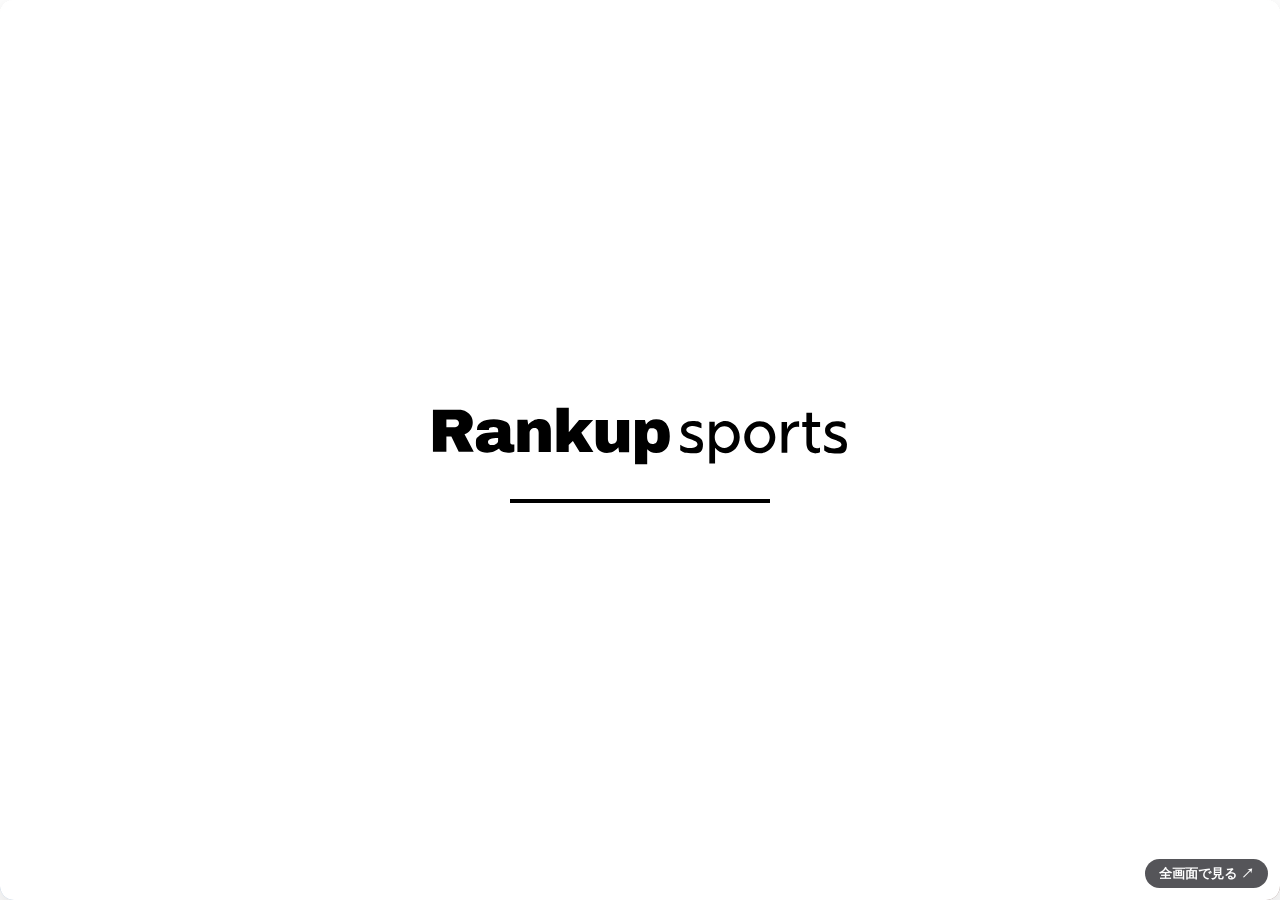
==== embed/index.html @ b1ec4e62 "Add product-page embed snippets (code mode + URL mode wrapper) - embed/wix-product-page.html: paste-" ====
<!DOCTYPE html>
<html lang="ja">
<head>
<meta charset="utf-8" />
<meta name="viewport" content="width=device-width, initial-scale=1" />
<meta name="robots" content="noindex, nofollow" />
<title>BASKETBALL GEAR BAGS — 埋め込み用</title>

<!-- ============================================================
     商品ページ埋め込み用ラッパー（URL指定モード用）

     Wix の「HTML コードを埋め込む」→「ウェブサイトのアドレス」モードは
     コードを差し込めないので、角丸・影・全画面ボタンはこのページ側に持たせる。
     Wix に貼る URL:
       https://rankupsports.github.io/basketball-gear-bags/embed/

     サイズ（Wix エディタ側で枠のサイズを指定。中身は枠いっぱいに追従）
       PC       : 980 x 820
       モバイル : 320 x 560

     ※ 装飾が不要なら、このページを経由せず LP の URL を直接貼れば
        iframe が1枚減って軽くなる:
          https://rankupsports.github.io/basketball-gear-bags/
     ============================================================ -->
<style>
  /* 角丸の外側から商品ページの地色が見えるように、地は透明にしておく。 */
  html, body { margin: 0; padding: 0; height: 100%; background: transparent; }

  .lpEmbed {
    position: relative;
    height: 100%;
    min-height: 420px;
    border-radius: 14px;
    overflow: hidden;
    background: #ffffff;                      /* 読み込み中の地色 */
    box-shadow: 0 10px 30px rgba(0, 0, 0, .14);
  }
  .lpEmbed iframe { display: block; width: 100%; height: 100%; border: 0; }

  /* iframe 内のスクロールが窮屈な人向けの逃げ道。_blank で別タブに出す。 */
  .lpEmbed__open {
    position: absolute; right: 12px; bottom: 12px; z-index: 2;
    display: inline-flex; align-items: center; gap: 6px;
    padding: 8px 14px; border-radius: 999px;
    background: rgba(20, 20, 26, .72); color: #fff; text-decoration: none;
    font: 600 13px/1 -apple-system, BlinkMacSystemFont, "Helvetica Neue",
          "Hiragino Kaku Gothic ProN", "Noto Sans JP", sans-serif;
    -webkit-backdrop-filter: blur(6px); backdrop-filter: blur(6px);
    transition: background .2s ease;
  }
  .lpEmbed__open:hover { background: rgba(20, 20, 26, .92); }
  .lpEmbed__open:focus-visible { outline: 2px solid #fff; outline-offset: 2px; }

  @media (max-width: 600px) {
    .lpEmbed { border-radius: 10px; box-shadow: 0 6px 18px rgba(0, 0, 0, .12); }
    .lpEmbed__open { right: 8px; bottom: 8px; padding: 7px 12px; font-size: 12px; }
  }
</style>
</head>
<body>

<div class="lpEmbed">
  <iframe
    src="../index.html"
    title="BASKETBALL GEAR BAGS 特設ページ"
    loading="lazy"
    allow="autoplay; fullscreen"
    referrerpolicy="no-referrer-when-downgrade"
    scrolling="yes"></iframe>

  <a class="lpEmbed__open" href="../index.html" target="_blank" rel="noopener">全画面で見る ↗</a>
</div>

</body>
</html>
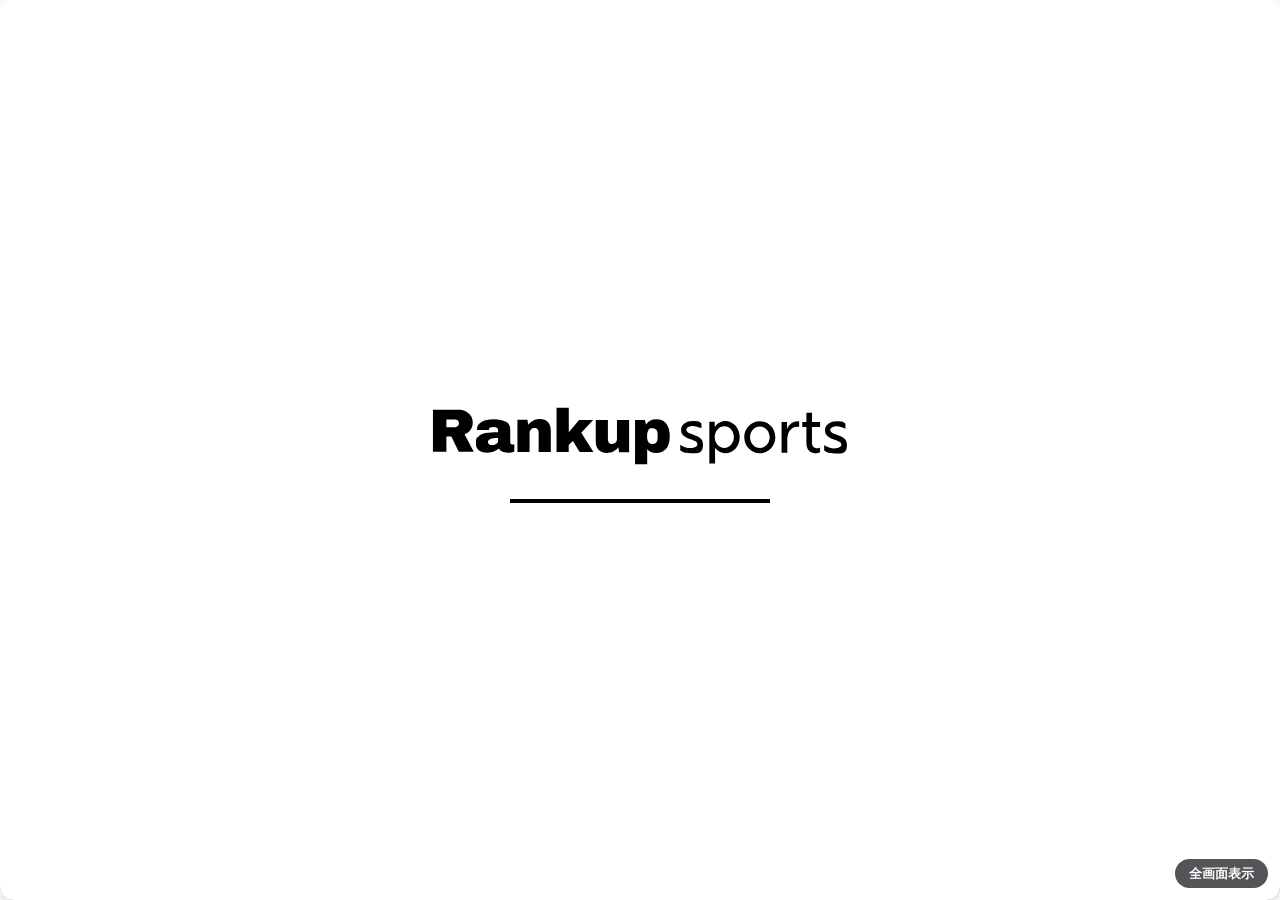
==== commit 4664bbac: "Embeds: scrolling the framed LP switches it to fullscreen Preview no longer scrolls inside the frame" ====
--- a/embed/index.html
+++ b/embed/index.html
@@ -10,7 +10,7 @@
      商品ページ埋め込み用ラッパー（URL指定モード用）
 
      Wix の「HTML コードを埋め込む」→「ウェブサイトのアドレス」モードは
-     コードを差し込めないので、角丸・影・全画面ボタンはこのページ側に持たせる。
+     コードを差し込めないので、装飾と全画面の仕掛けはこのページ側に持たせる。
      Wix に貼る URL:
        https://rankupsports.github.io/basketball-gear-bags/embed/
 
@@ -18,9 +18,20 @@
        PC       : 980 x 820
        モバイル : 320 x 560
 
-     ※ 装飾が不要なら、このページを経由せず LP の URL を直接貼れば
-        iframe が1枚減って軽くなる:
-          https://rankupsports.github.io/basketball-gear-bags/
+     ■ 枠内をスクロールしたら全画面へ
+       枠の中で LP をスクロールさせる代わりに、スクロール操作を全画面表示の
+       きっかけに使う（プレビュー中は iframe を pointer-events:none にして
+       LP 側がスクロールを食わないようにしてある）。
+
+       - タッチ（スマホ/タブレット）: 縦スワイプで即全画面。
+         スワイプ終わりの touchend はブラウザ仕様で「ユーザー操作」として
+         有効なので、Fullscreen API をそのまま呼べる。
+       - PC（ホイール）: wheel は仕様上ユーザー操作にカウントされず
+         Fullscreen API が拒否されるため、中央にプロンプトを出して
+         1クリックで全画面へ。枠のどこをクリックしても全画面になる。
+       - Fullscreen API 非対応（iPhone Safari など）: 別タブで LP を開く。
+       - 全画面中は iframe の操作を戻すので LP は普通にスクロールできる。
+         右上の「閉じる」または Esc でプレビューに戻る。
      ============================================================ -->
 <style>
   /* 角丸の外側から商品ページの地色が見えるように、地は透明にしておく。 */
@@ -34,33 +45,80 @@
     overflow: hidden;
     background: #ffffff;                      /* 読み込み中の地色 */
     box-shadow: 0 10px 30px rgba(0, 0, 0, .14);
-  }
-  .lpEmbed iframe { display: block; width: 100%; height: 100%; border: 0; }
-
-  /* iframe 内のスクロールが窮屈な人向けの逃げ道。_blank で別タブに出す。 */
-  .lpEmbed__open {
-    position: absolute; right: 12px; bottom: 12px; z-index: 2;
+    cursor: zoom-in;                          /* プレビューは「開くもの」だと示す */
+  }
+  .lpEmbed iframe {
+    display: block; width: 100%; height: 100%; border: 0;
+    pointer-events: none;                     /* プレビュー中は LP を操作させない */
+  }
+
+  /* ---- 全画面中 ---- */
+  .lpEmbed.is-fs { border-radius: 0; box-shadow: none; cursor: auto; }
+  .lpEmbed.is-fs iframe { pointer-events: auto; }   /* LP を普通に触れるように戻す */
+
+  /* ---- 共通のチップ（右下の全画面ボタン / 右上の閉じる） ---- */
+  .lpChip {
+    position: absolute; z-index: 3;
     display: inline-flex; align-items: center; gap: 6px;
-    padding: 8px 14px; border-radius: 999px;
+    padding: 8px 14px; border: 0; border-radius: 999px;
     background: rgba(20, 20, 26, .72); color: #fff; text-decoration: none;
     font: 600 13px/1 -apple-system, BlinkMacSystemFont, "Helvetica Neue",
           "Hiragino Kaku Gothic ProN", "Noto Sans JP", sans-serif;
     -webkit-backdrop-filter: blur(6px); backdrop-filter: blur(6px);
-    transition: background .2s ease;
-  }
-  .lpEmbed__open:hover { background: rgba(20, 20, 26, .92); }
-  .lpEmbed__open:focus-visible { outline: 2px solid #fff; outline-offset: 2px; }
+    cursor: pointer; transition: background .2s ease;
+  }
+  .lpChip:hover { background: rgba(20, 20, 26, .92); }
+  .lpChip:focus-visible { outline: 2px solid #fff; outline-offset: 2px; }
+  .lpChip[hidden] { display: none; }
+
+  .lpEmbed__open  { right: 12px; bottom: 12px; }
+  .lpEmbed__close { right: 12px; top: 12px; }
+
+  /* ---- スクロールで出るプロンプト（PC 用の1クリック導線） ---- */
+  .lpEmbed__cta {
+    position: absolute; inset: 0; z-index: 4;
+    display: flex; flex-direction: column; align-items: center; justify-content: center; gap: 14px;
+    background: rgba(12, 12, 16, .42);
+    -webkit-backdrop-filter: blur(2px); backdrop-filter: blur(2px);
+    font-family: -apple-system, BlinkMacSystemFont, "Helvetica Neue",
+                 "Hiragino Kaku Gothic ProN", "Noto Sans JP", sans-serif;
+    animation: lpCtaIn .18s ease-out both;
+  }
+  .lpEmbed__cta[hidden] { display: none; }
+  .lpEmbed__ctaTxt {
+    margin: 0; color: #fff; font-size: 15px; font-weight: 600; letter-spacing: .04em;
+    text-shadow: 0 1px 6px rgba(0, 0, 0, .5);
+  }
+  .lpEmbed__ctaBtn {
+    border: 0; border-radius: 999px; padding: 13px 26px;
+    background: #27498D; color: #fff; cursor: pointer;
+    font: 700 15px/1 inherit; letter-spacing: .03em;
+    box-shadow: 0 8px 20px rgba(0, 0, 0, .3);
+    animation: lpCtaPulse 1.8s ease-in-out infinite;
+  }
+  .lpEmbed__ctaBtn:hover { background: #2f57a8; }
+  .lpEmbed__ctaBtn:focus-visible { outline: 2px solid #fff; outline-offset: 3px; }
+
+  @keyframes lpCtaIn   { from { opacity: 0 } to { opacity: 1 } }
+  @keyframes lpCtaPulse{ 0%,100% { transform: scale(1) } 50% { transform: scale(1.045) } }
+  @media (prefers-reduced-motion: reduce) {
+    .lpEmbed__cta, .lpEmbed__ctaBtn { animation: none }
+  }
 
   @media (max-width: 600px) {
     .lpEmbed { border-radius: 10px; box-shadow: 0 6px 18px rgba(0, 0, 0, .12); }
-    .lpEmbed__open { right: 8px; bottom: 8px; padding: 7px 12px; font-size: 12px; }
+    .lpChip { padding: 7px 12px; font-size: 12px; }
+    .lpEmbed__open  { right: 8px; bottom: 8px; }
+    .lpEmbed__close { right: 8px; top: 8px; }
+    .lpEmbed__ctaTxt { font-size: 14px; }
+    .lpEmbed__ctaBtn { padding: 12px 22px; font-size: 14px; }
   }
 </style>
 </head>
 <body>
 
-<div class="lpEmbed">
-  <iframe
+<div class="lpEmbed" id="lpEmbed">
+  <iframe id="lpFrame"
     src="../index.html"
     title="BASKETBALL GEAR BAGS 特設ページ"
     loading="lazy"
@@ -68,8 +126,108 @@
     referrerpolicy="no-referrer-when-downgrade"
     scrolling="yes"></iframe>
 
-  <a class="lpEmbed__open" href="../index.html" target="_blank" rel="noopener">全画面で見る ↗</a>
+  <!-- スクロール時に出る全画面プロンプト（PC 用） -->
+  <div class="lpEmbed__cta" id="lpCta" hidden>
+    <p class="lpEmbed__ctaTxt">続きは全画面で</p>
+    <button class="lpEmbed__ctaBtn" type="button" id="lpCtaBtn">全画面で見る</button>
+  </div>
+
+  <!-- JS が動かない環境ではただの別タブリンクとして機能する -->
+  <a class="lpChip lpEmbed__open" id="lpOpen" href="../index.html"
+     target="_blank" rel="noopener">全画面表示</a>
+
+  <button class="lpChip lpEmbed__close" id="lpClose" type="button" hidden>閉じる ✕</button>
 </div>
+
+<script>
+(function(){
+  var box   = document.getElementById('lpEmbed');
+  var cta   = document.getElementById('lpCta');
+  var ctaBtn= document.getElementById('lpCtaBtn');
+  var open  = document.getElementById('lpOpen');
+  var close = document.getElementById('lpClose');
+
+  var req  = box.requestFullscreen || box.webkitRequestFullscreen;
+  var exit = document.exitFullscreen || document.webkitExitFullscreen;
+  var ctaTimer = null;
+  var wheelBlocked = false;   // ホイール由来の全画面が弾かれたら、以降は試さない
+
+  function isFs(){ return !!(document.fullscreenElement || document.webkitFullscreenElement); }
+
+  function showCta(){
+    if(isFs()) return;
+    cta.hidden = false;
+    // 出しっぱなしでプレビューを覆い続けないよう、操作が止まったら引っ込める。
+    clearTimeout(ctaTimer);
+    ctaTimer = setTimeout(function(){ cta.hidden = true; }, 5000);
+  }
+  function hideCta(){ clearTimeout(ctaTimer); cta.hidden = true; }
+  function openTab(){ window.open(open.href, '_blank', 'noopener'); }
+
+  /* allowPopup: 全画面 API が使えないときに別タブを開いてよい操作か。
+     クリック / プロンプトのタップは可。ホイールやスワイプで勝手に別タブは開かない。 */
+  function toFullscreen(allowPopup, onFail){
+    if(isFs()) return;
+    if(!req){                                   // iPhone Safari など要素の全画面に非対応
+      if(allowPopup) openTab(); else if(onFail) onFail();
+      return;
+    }
+    var p;
+    try { p = req.call(box); } catch(e){ if(onFail) onFail(); return; }
+    if(p && p.catch) p.catch(function(){ if(onFail) onFail(); });
+  }
+
+  // ---- PC: wheel はブラウザ仕様で「ユーザー操作」に数えられないため全画面 API が
+  //          弾かれる。1度だけ試し、弾かれたら以降はプロンプト（＝1クリック）に任せる。
+  box.addEventListener('wheel', function(){
+    if(isFs()) return;
+    if(wheelBlocked){ showCta(); return; }
+    toFullscreen(false, function(){ wheelBlocked = true; showCta(); });
+  }, {passive:true});
+
+  // ---- タッチ: 縦スワイプの終わり(touchend)は有効な操作なので、そのまま全画面へ
+  var startY = null, moved = 0;
+  box.addEventListener('touchstart', function(e){
+    startY = e.touches[0].clientY; moved = 0;
+  }, {passive:true});
+  box.addEventListener('touchmove', function(e){
+    if(startY !== null) moved = Math.abs(e.touches[0].clientY - startY);
+  }, {passive:true});
+  box.addEventListener('touchend', function(){
+    if(moved > 20) toFullscreen(false, showCta);  // 20px 以上動いたらスクロール操作とみなす
+    startY = null;
+  }, {passive:true});
+
+  // ---- クリックはどこでも全画面。全画面が使えない環境では別タブで開く。
+  box.addEventListener('click', function(e){
+    if(open.contains(e.target) || close.contains(e.target)) return;
+    hideCta();
+    toFullscreen(true, openTab);
+  });
+  ctaBtn.addEventListener('click', function(e){
+    e.stopPropagation();                         // box 側ハンドラとの二重発火を防ぐ
+    hideCta();
+    toFullscreen(true, openTab);
+  });
+  // 右下チップ: 対応環境は全画面、非対応環境はリンクのまま別タブへ
+  open.addEventListener('click', function(e){
+    if(req){ e.preventDefault(); toFullscreen(true, openTab); }
+  });
+  close.addEventListener('click', function(){ if(exit) exit.call(document); });
+
+  function sync(){
+    var fs = isFs();
+    box.classList.toggle('is-fs', fs);
+    close.hidden = !fs;
+    open.hidden  = fs;
+    if(fs) hideCta();
+    // iframe の表示サイズが変わると LP 側の resize が自前で走るので、ここでは何もしない。
+  }
+  document.addEventListener('fullscreenchange', sync);
+  document.addEventListener('webkitfullscreenchange', sync);
+  sync();
+})();
+</script>
 
 </body>
 </html>
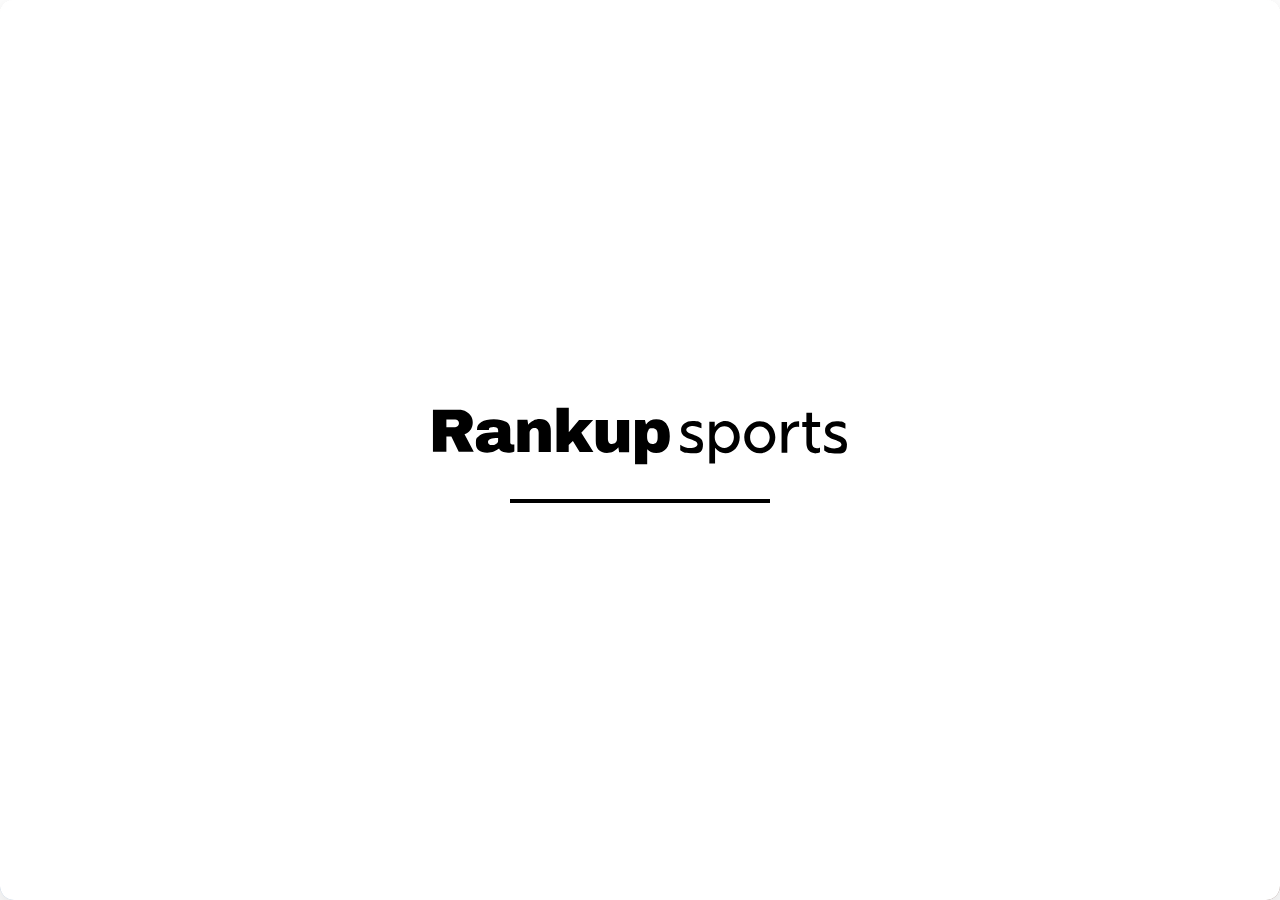
==== commit 590a5a52: "Embeds: remove fullscreen button/API, scroll inside the frame only 「全画面表示」ボタンと Fullscreen API のロジックを" ====
--- a/embed/index.html
+++ b/embed/index.html
@@ -10,7 +10,7 @@
      商品ページ埋め込み用ラッパー（URL指定モード用）
 
      Wix の「HTML コードを埋め込む」→「ウェブサイトのアドレス」モードは
-     コードを差し込めないので、装飾と全画面の仕掛けはこのページ側に持たせる。
+     コードを差し込めないので、装飾はこのページ側に持たせる。
      Wix に貼る URL:
        https://rankupsports.github.io/basketball-gear-bags/embed/
 
@@ -18,20 +18,8 @@
        PC       : 980 x 820
        モバイル : 320 x 560
 
-     ■ 枠内をスクロールしたら全画面へ
-       枠の中で LP をスクロールさせる代わりに、スクロール操作を全画面表示の
-       きっかけに使う（プレビュー中は iframe を pointer-events:none にして
-       LP 側がスクロールを食わないようにしてある）。
-
-       - タッチ（スマホ/タブレット）: 縦スワイプで即全画面。
-         スワイプ終わりの touchend はブラウザ仕様で「ユーザー操作」として
-         有効なので、Fullscreen API をそのまま呼べる。
-       - PC（ホイール）: wheel は仕様上ユーザー操作にカウントされず
-         Fullscreen API が拒否されるため、中央にプロンプトを出して
-         1クリックで全画面へ。枠のどこをクリックしても全画面になる。
-       - Fullscreen API 非対応（iPhone Safari など）: 別タブで LP を開く。
-       - 全画面中は iframe の操作を戻すので LP は普通にスクロールできる。
-         右上の「閉じる」または Esc でプレビューに戻る。
+     ■ 動き
+       枠の中で LP をそのままスクロールして見られる（全画面表示は廃止）。
      ============================================================ -->
 <style>
   /* 角丸の外側から商品ページの地色が見えるように、地は透明にしておく。 */
@@ -45,73 +33,12 @@
     overflow: hidden;
     background: #ffffff;                      /* 読み込み中の地色 */
     box-shadow: 0 10px 30px rgba(0, 0, 0, .14);
-    cursor: zoom-in;                          /* プレビューは「開くもの」だと示す */
   }
-  .lpEmbed iframe {
-    display: block; width: 100%; height: 100%; border: 0;
-    pointer-events: none;                     /* プレビュー中は LP を操作させない */
-  }
-
-  /* ---- 全画面中 ---- */
-  .lpEmbed.is-fs { border-radius: 0; box-shadow: none; cursor: auto; }
-  .lpEmbed.is-fs iframe { pointer-events: auto; }   /* LP を普通に触れるように戻す */
-
-  /* ---- 共通のチップ（右下の全画面ボタン / 右上の閉じる） ---- */
-  .lpChip {
-    position: absolute; z-index: 3;
-    display: inline-flex; align-items: center; gap: 6px;
-    padding: 8px 14px; border: 0; border-radius: 999px;
-    background: rgba(20, 20, 26, .72); color: #fff; text-decoration: none;
-    font: 600 13px/1 -apple-system, BlinkMacSystemFont, "Helvetica Neue",
-          "Hiragino Kaku Gothic ProN", "Noto Sans JP", sans-serif;
-    -webkit-backdrop-filter: blur(6px); backdrop-filter: blur(6px);
-    cursor: pointer; transition: background .2s ease;
-  }
-  .lpChip:hover { background: rgba(20, 20, 26, .92); }
-  .lpChip:focus-visible { outline: 2px solid #fff; outline-offset: 2px; }
-  .lpChip[hidden] { display: none; }
-
-  .lpEmbed__open  { right: 12px; bottom: 12px; }
-  .lpEmbed__close { right: 12px; top: 12px; }
-
-  /* ---- スクロールで出るプロンプト（PC 用の1クリック導線） ---- */
-  .lpEmbed__cta {
-    position: absolute; inset: 0; z-index: 4;
-    display: flex; flex-direction: column; align-items: center; justify-content: center; gap: 14px;
-    background: rgba(12, 12, 16, .42);
-    -webkit-backdrop-filter: blur(2px); backdrop-filter: blur(2px);
-    font-family: -apple-system, BlinkMacSystemFont, "Helvetica Neue",
-                 "Hiragino Kaku Gothic ProN", "Noto Sans JP", sans-serif;
-    animation: lpCtaIn .18s ease-out both;
-  }
-  .lpEmbed__cta[hidden] { display: none; }
-  .lpEmbed__ctaTxt {
-    margin: 0; color: #fff; font-size: 15px; font-weight: 600; letter-spacing: .04em;
-    text-shadow: 0 1px 6px rgba(0, 0, 0, .5);
-  }
-  .lpEmbed__ctaBtn {
-    border: 0; border-radius: 999px; padding: 13px 26px;
-    background: #27498D; color: #fff; cursor: pointer;
-    font: 700 15px/1 inherit; letter-spacing: .03em;
-    box-shadow: 0 8px 20px rgba(0, 0, 0, .3);
-    animation: lpCtaPulse 1.8s ease-in-out infinite;
-  }
-  .lpEmbed__ctaBtn:hover { background: #2f57a8; }
-  .lpEmbed__ctaBtn:focus-visible { outline: 2px solid #fff; outline-offset: 3px; }
-
-  @keyframes lpCtaIn   { from { opacity: 0 } to { opacity: 1 } }
-  @keyframes lpCtaPulse{ 0%,100% { transform: scale(1) } 50% { transform: scale(1.045) } }
-  @media (prefers-reduced-motion: reduce) {
-    .lpEmbed__cta, .lpEmbed__ctaBtn { animation: none }
-  }
+  /* 枠の中でそのままスクロールできる（pointer-events は触らない） */
+  .lpEmbed iframe { display: block; width: 100%; height: 100%; border: 0; }
 
   @media (max-width: 600px) {
     .lpEmbed { border-radius: 10px; box-shadow: 0 6px 18px rgba(0, 0, 0, .12); }
-    .lpChip { padding: 7px 12px; font-size: 12px; }
-    .lpEmbed__open  { right: 8px; bottom: 8px; }
-    .lpEmbed__close { right: 8px; top: 8px; }
-    .lpEmbed__ctaTxt { font-size: 14px; }
-    .lpEmbed__ctaBtn { padding: 12px 22px; font-size: 14px; }
   }
 </style>
 </head>
@@ -122,112 +49,10 @@
     src="../index.html"
     title="BASKETBALL GEAR BAGS 特設ページ"
     loading="lazy"
-    allow="autoplay; fullscreen"
+    allow="autoplay"
     referrerpolicy="no-referrer-when-downgrade"
     scrolling="yes"></iframe>
-
-  <!-- スクロール時に出る全画面プロンプト（PC 用） -->
-  <div class="lpEmbed__cta" id="lpCta" hidden>
-    <p class="lpEmbed__ctaTxt">続きは全画面で</p>
-    <button class="lpEmbed__ctaBtn" type="button" id="lpCtaBtn">全画面で見る</button>
-  </div>
-
-  <!-- JS が動かない環境ではただの別タブリンクとして機能する -->
-  <a class="lpChip lpEmbed__open" id="lpOpen" href="../index.html"
-     target="_blank" rel="noopener">全画面表示</a>
-
-  <button class="lpChip lpEmbed__close" id="lpClose" type="button" hidden>閉じる ✕</button>
 </div>
-
-<script>
-(function(){
-  var box   = document.getElementById('lpEmbed');
-  var cta   = document.getElementById('lpCta');
-  var ctaBtn= document.getElementById('lpCtaBtn');
-  var open  = document.getElementById('lpOpen');
-  var close = document.getElementById('lpClose');
-
-  var req  = box.requestFullscreen || box.webkitRequestFullscreen;
-  var exit = document.exitFullscreen || document.webkitExitFullscreen;
-  var ctaTimer = null;
-  var wheelBlocked = false;   // ホイール由来の全画面が弾かれたら、以降は試さない
-
-  function isFs(){ return !!(document.fullscreenElement || document.webkitFullscreenElement); }
-
-  function showCta(){
-    if(isFs()) return;
-    cta.hidden = false;
-    // 出しっぱなしでプレビューを覆い続けないよう、操作が止まったら引っ込める。
-    clearTimeout(ctaTimer);
-    ctaTimer = setTimeout(function(){ cta.hidden = true; }, 5000);
-  }
-  function hideCta(){ clearTimeout(ctaTimer); cta.hidden = true; }
-  function openTab(){ window.open(open.href, '_blank', 'noopener'); }
-
-  /* allowPopup: 全画面 API が使えないときに別タブを開いてよい操作か。
-     クリック / プロンプトのタップは可。ホイールやスワイプで勝手に別タブは開かない。 */
-  function toFullscreen(allowPopup, onFail){
-    if(isFs()) return;
-    if(!req){                                   // iPhone Safari など要素の全画面に非対応
-      if(allowPopup) openTab(); else if(onFail) onFail();
-      return;
-    }
-    var p;
-    try { p = req.call(box); } catch(e){ if(onFail) onFail(); return; }
-    if(p && p.catch) p.catch(function(){ if(onFail) onFail(); });
-  }
-
-  // ---- PC: wheel はブラウザ仕様で「ユーザー操作」に数えられないため全画面 API が
-  //          弾かれる。1度だけ試し、弾かれたら以降はプロンプト（＝1クリック）に任せる。
-  box.addEventListener('wheel', function(){
-    if(isFs()) return;
-    if(wheelBlocked){ showCta(); return; }
-    toFullscreen(false, function(){ wheelBlocked = true; showCta(); });
-  }, {passive:true});
-
-  // ---- タッチ: 縦スワイプの終わり(touchend)は有効な操作なので、そのまま全画面へ
-  var startY = null, moved = 0;
-  box.addEventListener('touchstart', function(e){
-    startY = e.touches[0].clientY; moved = 0;
-  }, {passive:true});
-  box.addEventListener('touchmove', function(e){
-    if(startY !== null) moved = Math.abs(e.touches[0].clientY - startY);
-  }, {passive:true});
-  box.addEventListener('touchend', function(){
-    if(moved > 20) toFullscreen(false, showCta);  // 20px 以上動いたらスクロール操作とみなす
-    startY = null;
-  }, {passive:true});
-
-  // ---- クリックはどこでも全画面。全画面が使えない環境では別タブで開く。
-  box.addEventListener('click', function(e){
-    if(open.contains(e.target) || close.contains(e.target)) return;
-    hideCta();
-    toFullscreen(true, openTab);
-  });
-  ctaBtn.addEventListener('click', function(e){
-    e.stopPropagation();                         // box 側ハンドラとの二重発火を防ぐ
-    hideCta();
-    toFullscreen(true, openTab);
-  });
-  // 右下チップ: 対応環境は全画面、非対応環境はリンクのまま別タブへ
-  open.addEventListener('click', function(e){
-    if(req){ e.preventDefault(); toFullscreen(true, openTab); }
-  });
-  close.addEventListener('click', function(){ if(exit) exit.call(document); });
-
-  function sync(){
-    var fs = isFs();
-    box.classList.toggle('is-fs', fs);
-    close.hidden = !fs;
-    open.hidden  = fs;
-    if(fs) hideCta();
-    // iframe の表示サイズが変わると LP 側の resize が自前で走るので、ここでは何もしない。
-  }
-  document.addEventListener('fullscreenchange', sync);
-  document.addEventListener('webkitfullscreenchange', sync);
-  sync();
-})();
-</script>
 
 </body>
 </html>
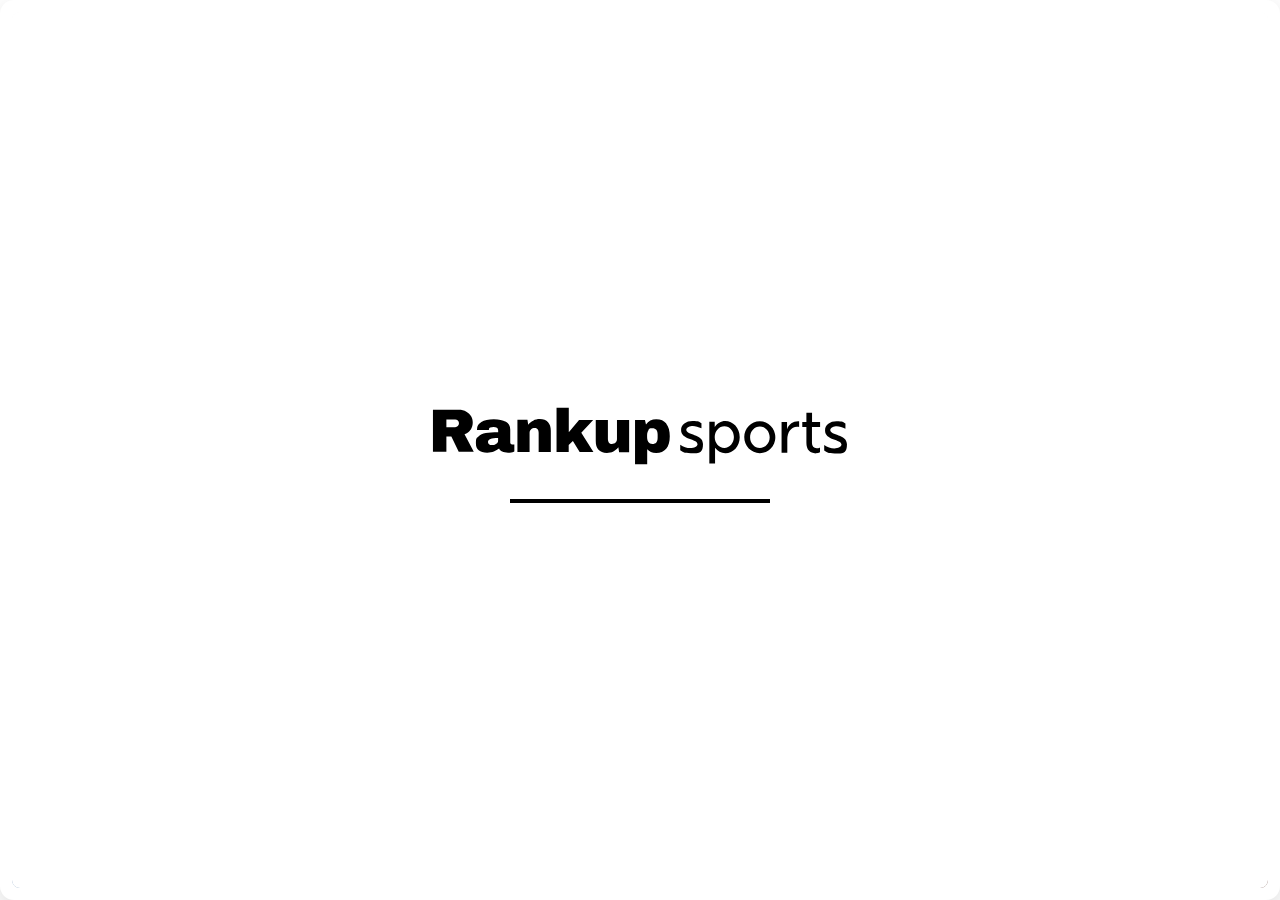
==== commit b709b067: "Move the cast section directly above Block05, and tint the embed frame The RINA SEZAKI section now s" ====
--- a/embed/index.html
+++ b/embed/index.html
@@ -19,9 +19,14 @@
        モバイル : 320 x 560
 
      ■ 動き
-       枠の中で LP をそのままスクロールして見られる（全画面表示は廃止）。
+       ・枠の中で LP をそのままスクロールして見られる。
+       ・スクロールすると枠の地色が LP の背景色に追従して変わる。
+         LP 側（index.html の bgFade）が現在の色を postMessage で送ってくるので、
+         それを受けて枠の背景に流し込んでいる。LP と同じ色が枠のフチに出るので、
+         iframe の外側まで色が続いているように見える。
      ============================================================ -->
 <style>
+  *{ box-sizing: border-box; }
   /* 角丸の外側から商品ページの地色が見えるように、地は透明にしておく。 */
   html, body { margin: 0; padding: 0; height: 100%; background: transparent; }
 
@@ -29,16 +34,18 @@
     position: relative;
     height: 100%;
     min-height: 420px;
+    padding: 12px;                            /* ここが LP の色に染まるフチになる */
     border-radius: 14px;
     overflow: hidden;
-    background: #ffffff;                      /* 読み込み中の地色 */
+    background: #ffffff;                      /* 読み込み中の地色（LP から色が届くまで） */
     box-shadow: 0 10px 30px rgba(0, 0, 0, .14);
   }
   /* 枠の中でそのままスクロールできる（pointer-events は触らない） */
-  .lpEmbed iframe { display: block; width: 100%; height: 100%; border: 0; }
+  .lpEmbed iframe { display: block; width: 100%; height: 100%; border: 0; border-radius: 8px; }
 
   @media (max-width: 600px) {
-    .lpEmbed { border-radius: 10px; box-shadow: 0 6px 18px rgba(0, 0, 0, .12); }
+    .lpEmbed { border-radius: 10px; padding: 8px; box-shadow: 0 6px 18px rgba(0, 0, 0, .12); }
+    .lpEmbed iframe { border-radius: 6px; }
   }
 </style>
 </head>
@@ -54,5 +61,23 @@
     scrolling="yes"></iframe>
 </div>
 
+<script>
+(function(){
+  var box = document.getElementById('lpEmbed');
+  var LP_ORIGIN = 'https://rankupsports.github.io';
+  // rgb(0,0,0) 形式だけを通す（受け取った文字列をそのまま style に入れないため）
+  var RGB = /^rgb\(\s*\d{1,3}\s*,\s*\d{1,3}\s*,\s*\d{1,3}\s*\)$/;
+
+  window.addEventListener('message', function(e){
+    // 送り主は LP（本番は github.io / ローカル確認時は同一オリジン）だけ
+    if (e.origin !== LP_ORIGIN && e.origin !== location.origin) return;
+    var d = e.data;
+    if (!d || d.type !== 'rus-bg' || typeof d.color !== 'string') return;
+    if (!RGB.test(d.color)) return;
+    box.style.backgroundColor = d.color;
+  });
+})();
+</script>
+
 </body>
 </html>
